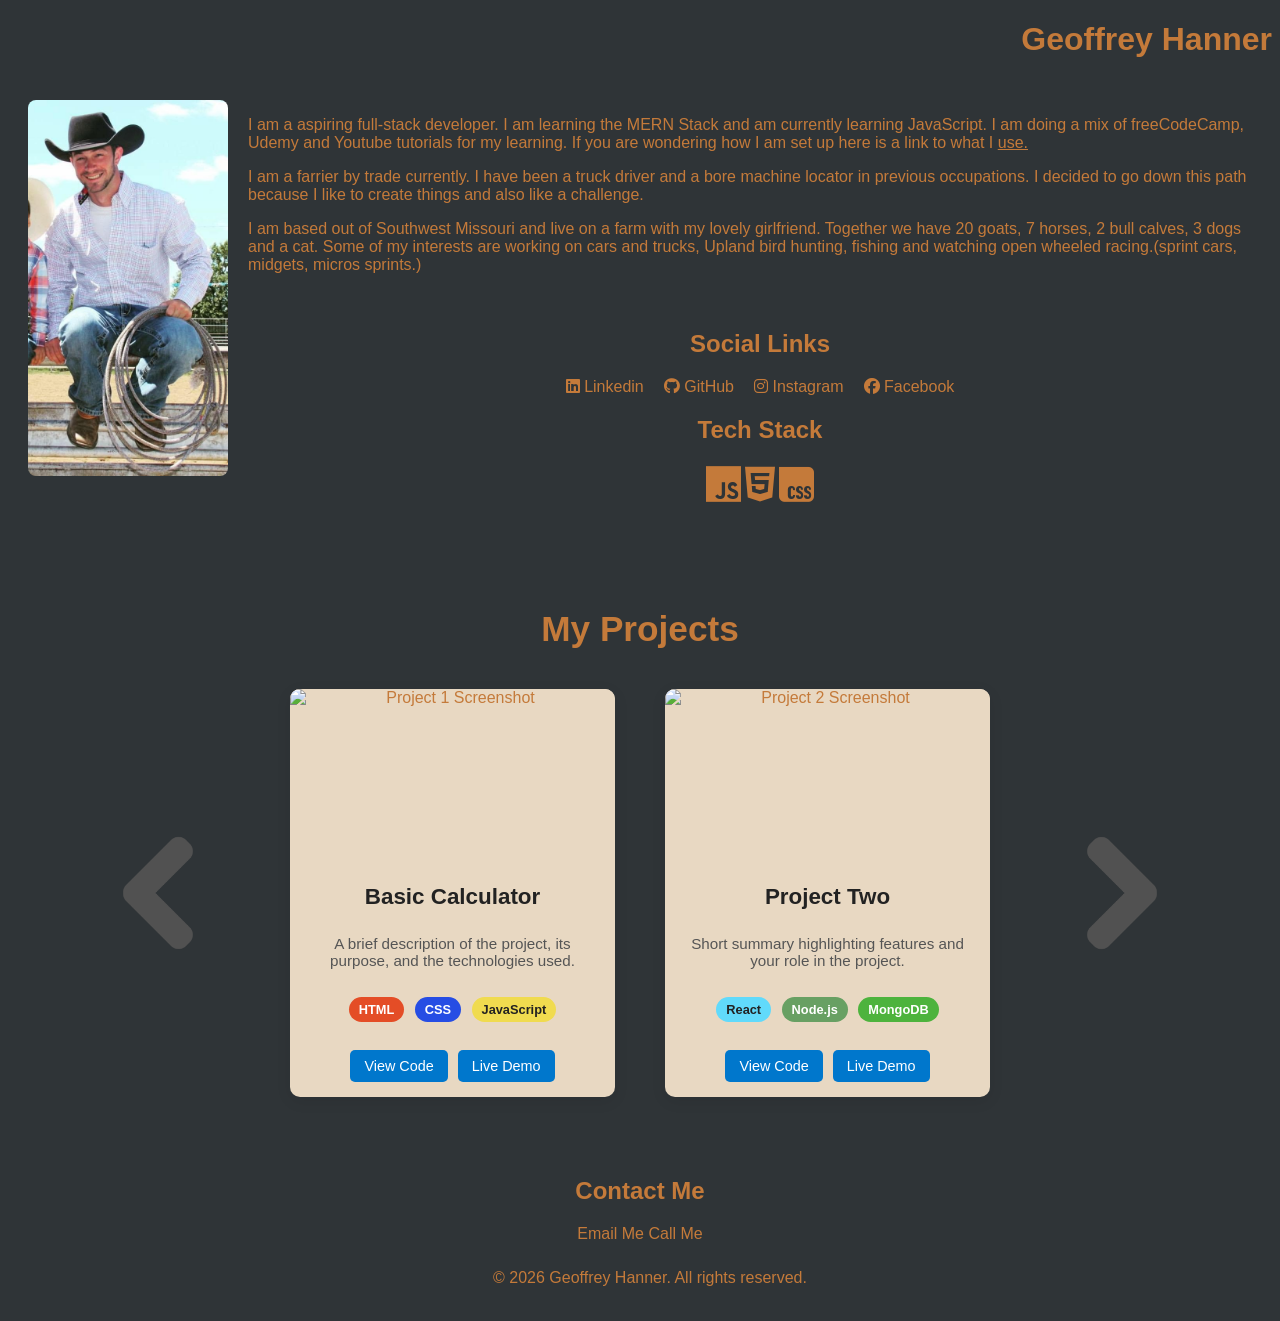
==== index.html @ 04fc9869 "Add files via upload I am still working on this but i wanted to get it up and working. I know the ja" ====
<!doctype html>
<html lang="en">
  <head>
    <meta charset="UTF-8" />
    <meta name="viewport" content="width=device-width, initial-scale=1.0" />
    <title>Geoffrey Hanner Portfolio Webpage</title>
    <link rel="stylesheet" href="styles.css" />
    <link
      rel="stylesheet" href="https://cdnjs.cloudflare.com/ajax/libs/font-awesome/6.7.2/css/all.min.css">
  </head>
  <body>
    <h1>Geoffrey Hanner</h1>
    <section id="about">
      <div class="about">
        <img src="556791067_10232594701942690_1781657420289267082_n.JPG" alt="picture of me" class="picture"> 
        <p>
          I am a aspiring full-stack developer. I am learning the MERN Stack and
          am currently learning JavaScript. I am doing a mix of freeCodeCamp,
          Udemy and Youtube tutorials for my learning. If you are wondering how I am set up here is a link to what I <a href="./uses.html">use.</a>
        </p>
        <p>
          I am a farrier by trade currently. I have been a truck driver and a
          bore machine locator in previous occupations. I decided to go down
          this path because I like to create things and also like a challenge.
        </p>
        <p>
          I am based out of Southwest Missouri and live on a farm with my lovely
          girlfriend. Together we have 20 goats, 7 horses, 2 bull calves, 3 dogs
          and a cat. Some of my interests are working on cars and trucks, Upland
          bird hunting, fishing and watching open wheeled racing.(sprint cars,
          midgets, micros sprints.)
        </p>
      </div>
      <h2>Social Links</h2>
      <div class="social-links">
         <a href=""><i class="fa-brands fa-linkedin"></i> Linkedin</a>
         <a href=""><i class="fa-brands fa-github" aria-hidden="true"></i></i> GitHub</a>
         <a href=""><i class="fa-brands fa-instagram" aria-hidden="true"></i> Instagram</a></li>
         <a href=""><i class="fa-brands fa-facebook"></i> Facebook</a>
      </div>
      <div class="tech">
        <h2>Tech Stack</h2>
        <p>
            <i class="fa-brands fa-js icon"></i>
            <i class="fa-brands fa-html5 icon"></i>
            <i class="fa-brands fa-css icon"></i>

        </p>
      </div>
    </section>
    <section id="projects">
      <h2>My Projects</h2>
      <div class="container">
      <div class="projects-grid top">
        <image src="arrow-icon-1177.png" class="arrow left"></image>
        <div class="project-card slider">
          <img src="project1-thumbnail.jpg" alt="Project 1 Screenshot" />
          <h3>Basic Calculator</h3>
          <p>
            A brief description of the project, its purpose, and the
            technologies used.
          </p>
          <div class="badges">
            <span class="badge html">HTML</span>
            <span class="badge css">CSS</span>
            <span class="badge js">JavaScript</span>
          </div>
          <div class="links">
            <a href="https://github.com/username/project1" target="_blank"
              >View Code</a
            >
            <a href="https://project1-demo.com" target="_blank">Live Demo</a>
          </div>
        </div>

        <div class="project-card slider">
          
          <img src="project2-thumbnail.jpg" alt="Project 2 Screenshot" />
          <h3>Project Two</h3>
          <p>
            Short summary highlighting features and your role in the project.
          </p>
          <div class="badges">
            <span class="badge react">React</span>
            <span class="badge node">Node.js</span>
            <span class="badge mongo">MongoDB</span>
          </div>
          <div class="links">
            <a href="https://github.com/username/project2" target="_blank"
              >View Code</a
            >
            <a href="https://project2-demo.com" target="_blank">Live Demo</a>
          </div>
        </div>
        <image src="arrow-icon-1177.png" class="arrow right"></image>
        </div>

          
      </div>
       <div class="bottom">

          </div>
    </section>
    <section id="contact">
      <h2>Contact Me</h2>
      <div class="contact-links">
        <a href="mailto:hannergeoffrey@gmail.com" class="email">Email Me</a>

        <a href="tel:+14799357775">Call Me</a>
      </div>
    </section>
    <script src="index.js"></script>
  </body>
  <footer>
    <div class="footer">
      <p>&copy; 2026 Geoffrey Hanner. All rights reserved.</p>
    </div>
  </footer>
</html>
---- styles.css ----
body {
  background-color: #2f3437;
  color: #c47a3a;
  font-family: Arial, sans-serif;
}
h2 {
  text-align: center;
}

h1 {
  text-align: right;
}
.about {
  max-width: 100vw;
  margin: auto;
  padding: 20px;
}

.about img {
  float: left;
  width: 200px;
  height: auto;
  margin: 0 20px 15px 0;
  border-radius: 8px;
  object-fit: cover;
}

.about p {
  margin-bottom: 1em;
}

.about a {
  text-decoration: underline;
  color: #c47a3a;
  cursor: pointer;
}

.social-links {
  display: flex;
  justify-content: center;
  align-items: center;
  gap: 20px;
}
.social-links a {
  color: #c47a3a;
  text-decoration: none;
}

.tech {
  text-align: center;
}
.icon {
  font-size: 40px;
}
#projects {
  padding: 60px 20px;

  text-align: center;
}

#projects h2 {
  font-size: 2.2rem;
  margin-bottom: 40px;
}

.projects-grid {
  display: grid;
  grid-template-columns: repeat(auto-fit, minmax(280px, 1fr));
  gap: 25px;
  max-width: 1100px;
  margin: 0 auto;
}

.project-card {
  background: #e8d8c2;
  border-radius: 10px;
  overflow: hidden;
  box-shadow: 0 4px 15px rgba(0, 0, 0, 0.08);
  display: flex;
  flex-direction: column;
  transition:
    transform 0.25s ease,
    box-shadow 0.25s ease;
  width: 500px;
}

.project-card:hover {
  transform: translateY(-6px);
  box-shadow: 0 8px 20px rgba(0, 0, 0, 0.12);
  background-color: #e8d8c2;
}

.project-card img {
  width: 100%;
  height: 180px;
  object-fit: cover;
  background-color: #e8d8c2;
}

.project-card h3 {
  margin: 15px 0 10px;
  font-size: 1.4rem;
  color: #222;
  background-color: #e8d8c2;
}

.project-card p {
  padding: 0 15px;
  font-size: 0.95rem;
  color: #555;
  flex-grow: 1;
  background-color: #e8d8c2;
}

.badges {
  padding: 10px 15px;
}

.badge {
  display: inline-block;
  padding: 5px 10px;
  margin: 3px;
  border-radius: 20px;
  font-size: 0.8rem;
  font-weight: 600;
  color: white;
}

.badge.html {
  background: #e44d26;
}
.badge.css {
  background: #264de4;
}
.badge.js {
  background: #f0db4f;
  color: #222;
}
.badge.react {
  background: #61dafb;
  color: #222;
}
.badge.node {
  background: #68a063;
}
.badge.mongo {
  background: #4db33d;
}

.links {
  padding: 15px;
  display: flex;
  justify-content: center;
  gap: 10px;
}

.links a {
  padding: 8px 14px;
  background: #0077cc;
  color: white;
  text-decoration: none;
  border-radius: 5px;
  font-size: 0.9rem;
  transition: background 0.2s ease;
}
footer {
  text-align: center;
  padding: 10px;
  bottom: 0;
  width: 100%;
}
#contact {
  text-align: center;
}
#contact a {
  text-decoration: none;
  color: #c47a3a;
}
.container {
  display: flex;
  flex-direction: column;
  align-items: center;
  gap: 50px;
}

.slider {
  display: flex;
  transition: all 1s ease;
}

.top {
  display: flex;
  align-items: center;
  gap: 50px;
}

.arrow {
  height: 150px;
  cursor: pointer;
}

.left {
  transform: rotate(180deg);
}

.frame {
  width: 500px;
  height: 800px;
  overflow: hidden;
}
.images {
  width: 100%;
  height: 100%;
  object-fit: cover;
}

.bottom {
  display: flex;
  gap: 30px;
}

.button {
  width: 15px;
  height: 15px;
  border-radius: 50%;
  border: 1px solid white;
  cursor: pointer;
}

.uses {
  text-align: center;
}

.hardware a {
  color: #c47a3a;
}
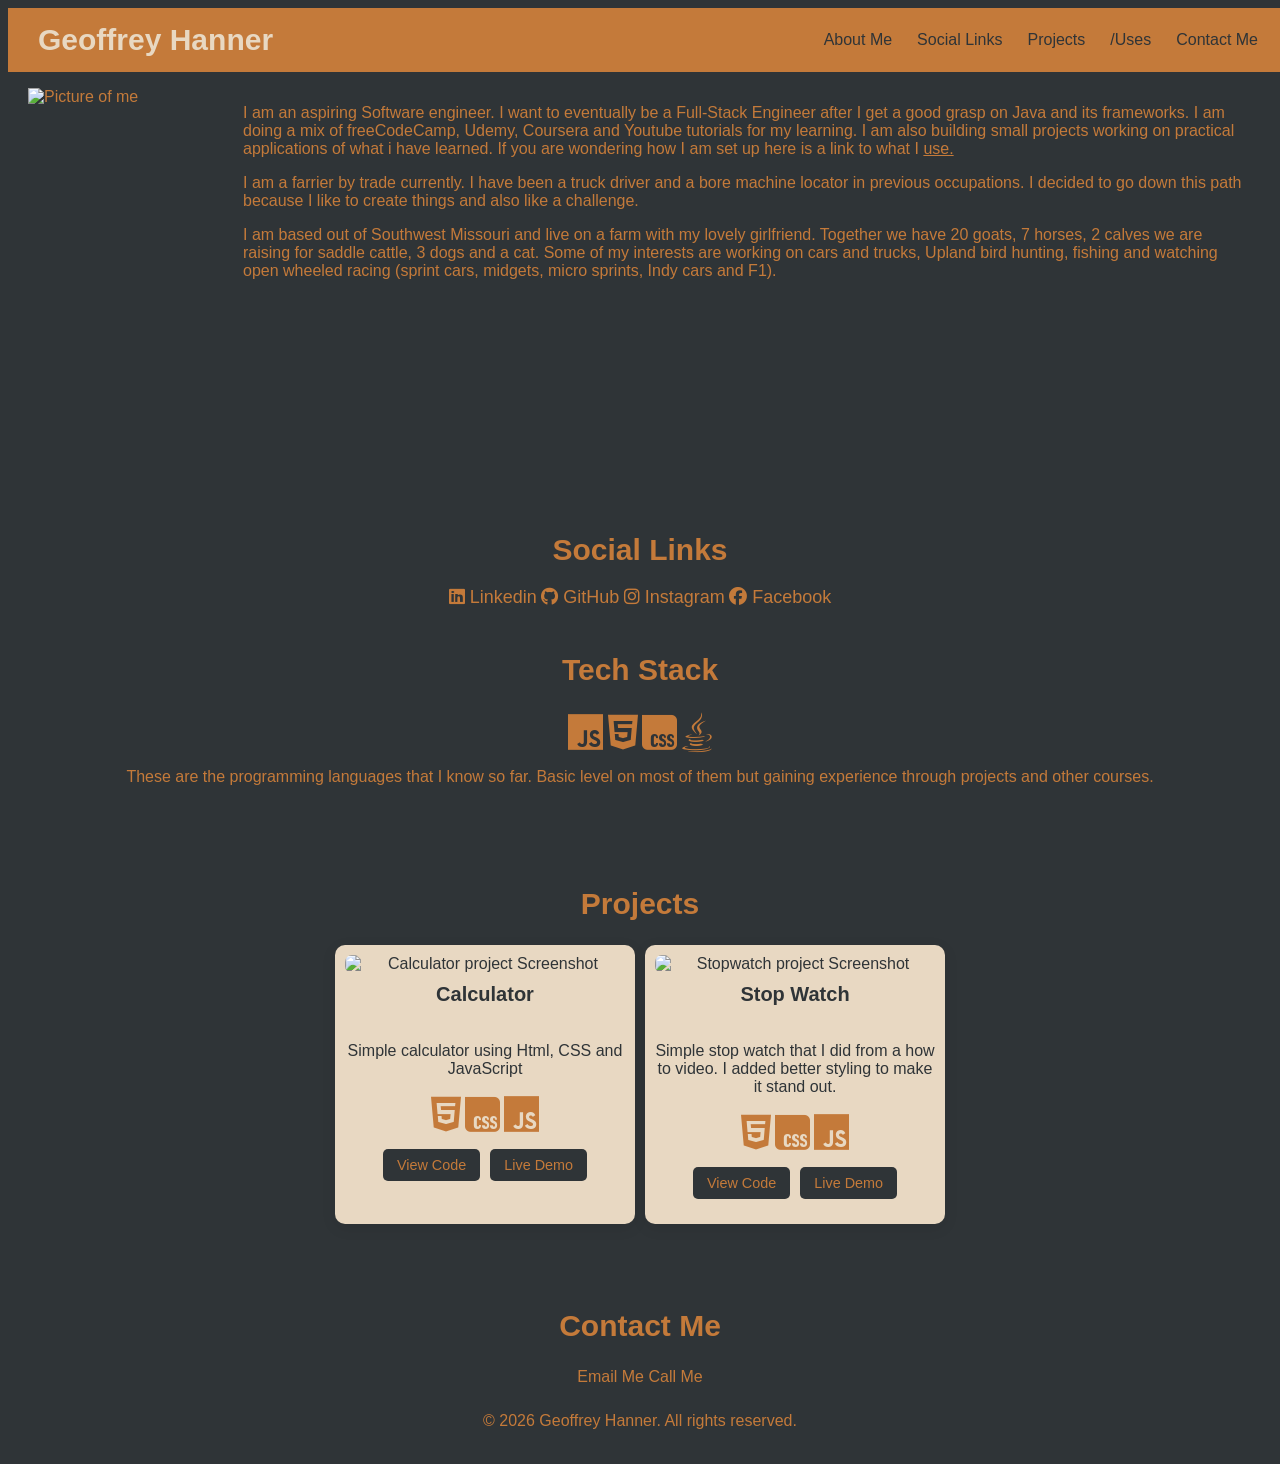
==== commit 2f70a688: "Add files via upload I have went through and taken stuff out and I have redone a few things that wil" ====
--- a/index.html
+++ b/index.html
@@ -1,119 +1,124 @@
-<!doctype html>
+<!DOCTYPE html>
 <html lang="en">
-  <head>
-    <meta charset="UTF-8" />
-    <meta name="viewport" content="width=device-width, initial-scale=1.0" />
-    <title>Geoffrey Hanner Portfolio Webpage</title>
-    <link rel="stylesheet" href="styles.css" />
+<head>
+	<meta charset="utf-8">
+	<meta name="viewport" content="width=device-width, initial-scale=1">
+	<title>Geoffrey Hanner Portfolio</title>
+	<link rel="stylesheet" href="styles.css"/>
     <link
       rel="stylesheet" href="https://cdnjs.cloudflare.com/ajax/libs/font-awesome/6.7.2/css/all.min.css">
-  </head>
-  <body>
-    <h1>Geoffrey Hanner</h1>
-    <section id="about">
-      <div class="about">
-        <img src="556791067_10232594701942690_1781657420289267082_n.JPG" alt="picture of me" class="picture"> 
-        <p>
-          I am a aspiring full-stack developer. I am learning the MERN Stack and
-          am currently learning JavaScript. I am doing a mix of freeCodeCamp,
-          Udemy and Youtube tutorials for my learning. If you are wondering how I am set up here is a link to what I <a href="./uses.html">use.</a>
-        </p>
-        <p>
-          I am a farrier by trade currently. I have been a truck driver and a
-          bore machine locator in previous occupations. I decided to go down
-          this path because I like to create things and also like a challenge.
-        </p>
-        <p>
-          I am based out of Southwest Missouri and live on a farm with my lovely
-          girlfriend. Together we have 20 goats, 7 horses, 2 bull calves, 3 dogs
-          and a cat. Some of my interests are working on cars and trucks, Upland
-          bird hunting, fishing and watching open wheeled racing.(sprint cars,
-          midgets, micros sprints.)
-        </p>
-      </div>
-      <h2>Social Links</h2>
-      <div class="social-links">
-         <a href=""><i class="fa-brands fa-linkedin"></i> Linkedin</a>
-         <a href=""><i class="fa-brands fa-github" aria-hidden="true"></i></i> GitHub</a>
-         <a href=""><i class="fa-brands fa-instagram" aria-hidden="true"></i> Instagram</a></li>
-         <a href=""><i class="fa-brands fa-facebook"></i> Facebook</a>
-      </div>
-      <div class="tech">
-        <h2>Tech Stack</h2>
-        <p>
-            <i class="fa-brands fa-js icon"></i>
-            <i class="fa-brands fa-html5 icon"></i>
-            <i class="fa-brands fa-css icon"></i>
+</head>
+<body>
+    <header>
+    	<nav class="navbar">
+          <div class="logo">Geoffrey Hanner</div>
+          <ul class="navLinks">
+            <li><a href="#aboutMe">About Me</a></li>
+            <li><a href="#socialLinks">Social Links</a></li>
+            <li><a href="#projects">Projects</a></li>
+            <li><a href="./uses.html">/Uses</a></li>
+            <li><a href="#contact">Contact Me</a></li>
+          </ul>
+      </nav>
+    </header>
+    <section id="aboutMe">
+   		<div class="about">
+            <img src=".\Assets\556791067_10232594701942690_1781657420289267082_n.JPG" alt="Picture of me" />
+          	<p>
+            		I am an aspiring Software engineer. I want to eventually be a Full-Stack Engineer after I get a good grasp on Java and its frameworks. I am doing a mix of freeCodeCamp, Udemy, Coursera and Youtube tutorials for my learning. I am also building small projects working on practical applications of what i have learned. If you are wondering how I am set up here is a link to what I <a href="./uses.html">use.</a>
+          	</p>
+          	<p>
+           		I am a farrier by trade currently. I have been a truck driver and a
+            		bore machine locator in previous occupations. I decided to go down
+            		this path because I like to create things and also like a challenge. 
+          	</p>
+          	<p>
+            		I am based out of Southwest Missouri and live on a farm with my lovely
+            		girlfriend. Together we have 20 goats, 7 horses, 2 calves we are raising for saddle cattle, 3 dogs
+            		and a cat. Some of my interests are working on cars and trucks, Upland
+            		bird hunting, fishing and watching open wheeled racing (sprint cars,
+            		midgets, micro sprints, Indy cars and F1).
+          	</p>
+        	</div>
+      </section>
 
-        </p>
-      </div>
-    </section>
-    <section id="projects">
-      <h2>My Projects</h2>
-      <div class="container">
-      <div class="projects-grid top">
-        <image src="arrow-icon-1177.png" class="arrow left"></image>
-        <div class="project-card slider">
-          <img src="project1-thumbnail.jpg" alt="Project 1 Screenshot" />
-          <h3>Basic Calculator</h3>
+      <section id="socialLinks">
+      	<div class="social-links">
+          	<h2 class="socialLinks">Social Links</h2>
+           	<a href="www.linkedin.com/in/geoffrey-hanner-166a143b6"><i class="fa-brands fa-linkedin"></i> Linkedin</a>
+           	<a href="https://github.com/geoffreyhanner-lgtm"><i class="fa-brands fa-github" aria-hidden="true"></i></i> GitHub</a>
+           	<a href=""><i class="fa-brands fa-instagram" aria-hidden="true"></i> Instagram</a></li>
+           	<a href=""><i class="fa-brands fa-facebook"></i> Facebook</a>
+        </div>
+        <div class="tech">
+          <h2>Tech Stack</h2>
           <p>
-            A brief description of the project, its purpose, and the
-            technologies used.
+              <i class="fa-brands fa-js icon"></i>
+              <i class="fa-brands fa-html5 icon"></i>
+              <i class="fa-brands fa-css icon"></i>
+              <i class="fa-brands fa-java icon"></i>
           </p>
-          <div class="badges">
-            <span class="badge html">HTML</span>
-            <span class="badge css">CSS</span>
-            <span class="badge js">JavaScript</span>
-          </div>
-          <div class="links">
-            <a href="https://github.com/username/project1" target="_blank"
-              >View Code</a
-            >
-            <a href="https://project1-demo.com" target="_blank">Live Demo</a>
-          </div>
+          <p>These are the programming languages that I know so far. Basic level on most of them but gaining experience through projects and other courses.
+          </p>
         </div>
+      </section>
 
-        <div class="project-card slider">
-          
-          <img src="project2-thumbnail.jpg" alt="Project 2 Screenshot" />
-          <h3>Project Two</h3>
-          <p>
-            Short summary highlighting features and your role in the project.
-          </p>
-          <div class="badges">
-            <span class="badge react">React</span>
-            <span class="badge node">Node.js</span>
-            <span class="badge mongo">MongoDB</span>
-          </div>
-          <div class="links">
-            <a href="https://github.com/username/project2" target="_blank"
-              >View Code</a
-            >
-            <a href="https://project2-demo.com" target="_blank">Live Demo</a>
-          </div>
-        </div>
-        <image src="arrow-icon-1177.png" class="arrow right"></image>
-        </div>
 
-          
-      </div>
-       <div class="bottom">
+      <section id="projects">
+      	<h2>Projects</h2>
+      	<div class="projects">
+      		<div class="projectCard">          
+  	          	<img src=".\Assets\Calculator.jpg" alt="Calculator project Screenshot" />
+  	          		<h3>Calculator</h3>
+  	          		<p>
+  	            		Simple calculator using Html, CSS and JavaScript
+  	          		</p>
+            		<div class="badges">
+              		<span class="badge"><i class="fa-brands fa-html5 icon"></i></span>
+              		<span class="badge"><i class="fa-brands fa-css icon"></i></span>
+              		<span class="badge"><i class="fa-brands fa-js icon"></i></span>
+            		</div>
+            		<div class="links">
+              		<a href=""https://github.com/geoffreyhanner-lgtm/Calculator.git target="_blank">View Code</a>
+              		<a href="https://geoffreyhanner-lgtm.github.io/Calculator/" target="_blank">Live Demo</a>
+            		</div>
+            	</div>
 
-          </div>
-    </section>
-    <section id="contact">
-      <h2>Contact Me</h2>
-      <div class="contact-links">
-        <a href="mailto:hannergeoffrey@gmail.com" class="email">Email Me</a>
+            	<div class="projectCard">          
+  	          	<img src=".\Assets\Stop Watch.jpg" alt="Stopwatch project Screenshot"/>
+  	          		<h3>Stop Watch</h3>
+  	          		<p>
+  	            		Simple stop watch that I did from a how to video. I added better styling to make it stand out.
+  	          		</p>
+            		<div class="badges">
+              		<span class="badge"><i class="fa-brands fa-html5 icon"></i></span>
+              		<span class="badge"><i class="fa-brands fa-css icon"></i></span>
+              		<span class="badge"><i class="fa-brands fa-js icon"></i></span>
+            		</div>
+            		<div class="links">
+              		<a href="https://github.com/geoffreyhanner-lgtm/stopwatch.git" target="_blank"
+                			>View Code</a>
+              		<a href="https://geoffreyhanner-lgtm.github.io/stopwatch/" target="_blank">Live Demo</a>
+            		</div>
+            	</div>
+      	</div>
 
-        <a href="tel:+14799357775">Call Me</a>
-      </div>
-    </section>
-    <script src="index.js"></script>
-  </body>
-  <footer>
+      </section>
+
+      <section id="contact">
+      	<h2>Contact Me</h2>
+        	<div class="contact-links">
+          	<a href="mailto:hannergeoffrey@gmail.com" class="email">Email Me</a>
+          	<a href="tel:+14799357775">Call Me</a>
+        	</div>
+      </section>
+
+</body>
+
+<footer>
     <div class="footer">
       <p>&copy; 2026 Geoffrey Hanner. All rights reserved.</p>
     </div>
-  </footer>
-</html>
+</footer>
+
+</html>
--- a/styles.css
+++ b/styles.css
@@ -1,77 +1,119 @@
-body {
+*{
+  box-sizing: border-box;
+}
+body{
+  color: #c47a3a;
   background-color: #2f3437;
-  color: #c47a3a;
   font-family: Arial, sans-serif;
 }
-h2 {
-  text-align: center;
+h2{
+  font-weight: 800;
+  font-size: 30px;
+}
+h3{
+  Font-size: 20px;
+  font-weight: 600;
+  margin-top: 10px;
+}
+/* navigation bar */
+.navbar{
+  display: flex;
+  justify-content: space-between;
+  align-items: center;
+  background-color: #c47a3a;
+  color: #2f3437;
+  padding: 15px 30px;  
+  position: fixed;
+  width:100%;
+}
+.navLinks{
+  list-style: none;
+  display: flex;
+  gap: 25px;
+  margin: 0;
+  padding: 0;
+}
+.navLinks a {
+  color: #2f3437;
+  text-decoration: none;
+}
+.navLinks a:hover {
+  color: #e8d8c2;
+  text-decoration: underline;
+}
+.logo {
+font-weight: 800;
+font-size: 30px;
+color: #e8d8c2;
 }
 
-h1 {
-  text-align: right;
+/* About Me */
+#aboutMe{
+  padding-top: 60px;
+  height: 400px;
 }
 .about {
-  max-width: 100vw;
+  max-width: 100%;
   margin: auto;
   padding: 20px;
 }
-
-.about img {
-  float: left;
-  width: 200px;
-  height: auto;
-  margin: 0 20px 15px 0;
-  border-radius: 8px;
-  object-fit: cover;
+.about p {
+  margin-bottom: 12px;
 }
-
-.about p {
-  margin-bottom: 1em;
-}
-
 .about a {
   text-decoration: underline;
   color: #c47a3a;
   cursor: pointer;
 }
+.about img{
+  height: 400px;
+  width: 200px;
+  float: left;
+  margin-right: 15px; /* Space between image and text */
+  }
 
-.social-links {
+
+/* Social and Tech Stack */
+#socialLinks {
   display: flex;
   justify-content: center;
   align-items: center;
   gap: 20px;
+  flex-direction: column;
+  text-align: center;
+  margin-top: 100px;
+}
+.socialLinks{
+  margin-bottom: 20px;
 }
 .social-links a {
+  gap: 15px;
   color: #c47a3a;
   text-decoration: none;
+  font-size: 18px;
 }
-
 .tech {
   text-align: center;
 }
 .icon {
+  margin-top: auto;
   font-size: 40px;
+  color: #c47a3a;
 }
+
+/* Projects */
 #projects {
   padding: 60px 20px;
-
   text-align: center;
 }
-
-#projects h2 {
-  font-size: 2.2rem;
-  margin-bottom: 40px;
+.projects{
+  display: flex;
+  justify-content: center;
+  gap: 10px;
+  flex-wrap: wrap;
 }
-
-.projects-grid {
-  display: grid;
-  grid-template-columns: repeat(auto-fit, minmax(280px, 1fr));
-  gap: 25px;
-  max-width: 1100px;
-  margin: 0 auto;
-}
-
-.project-card {
+.projectCard{
+  color: #2f3437;
   background: #e8d8c2;
   border-radius: 10px;
   overflow: hidden;
@@ -81,72 +123,13 @@
   transition:
     transform 0.25s ease,
     box-shadow 0.25s ease;
-  width: 500px;
+  width: 300px;
+  padding: 10px;
+  margin-top: 0px;
 }
-
-.project-card:hover {
-  transform: translateY(-6px);
-  box-shadow: 0 8px 20px rgba(0, 0, 0, 0.12);
-  background-color: #e8d8c2;
+.projectCard img{
+  border-radius: 7px;
 }
-
-.project-card img {
-  width: 100%;
-  height: 180px;
-  object-fit: cover;
-  background-color: #e8d8c2;
-}
-
-.project-card h3 {
-  margin: 15px 0 10px;
-  font-size: 1.4rem;
-  color: #222;
-  background-color: #e8d8c2;
-}
-
-.project-card p {
-  padding: 0 15px;
-  font-size: 0.95rem;
-  color: #555;
-  flex-grow: 1;
-  background-color: #e8d8c2;
-}
-
-.badges {
-  padding: 10px 15px;
-}
-
-.badge {
-  display: inline-block;
-  padding: 5px 10px;
-  margin: 3px;
-  border-radius: 20px;
-  font-size: 0.8rem;
-  font-weight: 600;
-  color: white;
-}
-
-.badge.html {
-  background: #e44d26;
-}
-.badge.css {
-  background: #264de4;
-}
-.badge.js {
-  background: #f0db4f;
-  color: #222;
-}
-.badge.react {
-  background: #61dafb;
-  color: #222;
-}
-.badge.node {
-  background: #68a063;
-}
-.badge.mongo {
-  background: #4db33d;
-}
-
 .links {
   padding: 15px;
   display: flex;
@@ -156,12 +139,27 @@
 
 .links a {
   padding: 8px 14px;
-  background: #0077cc;
-  color: white;
+  background: #2f3437;
+  color: #c47a3a;
   text-decoration: none;
   border-radius: 5px;
   font-size: 0.9rem;
-  transition: background 0.2s ease;
+  ;
+}
+.links a:hover{
+  color: #2f3437;
+  background-color: #c47a3a;
+  transition: background 0.2s ease
+}
+
+
+/* Contact Me and footer */
+#contact {
+  text-align: center;
+}
+#contact a {
+  text-decoration: none;
+  color: #c47a3a;
 }
 footer {
   text-align: center;
@@ -169,64 +167,8 @@
   bottom: 0;
   width: 100%;
 }
-#contact {
-  text-align: center;
-}
-#contact a {
-  text-decoration: none;
-  color: #c47a3a;
-}
-.container {
-  display: flex;
-  flex-direction: column;
-  align-items: center;
-  gap: 50px;
-}
 
-.slider {
-  display: flex;
-  transition: all 1s ease;
-}
-
-.top {
-  display: flex;
-  align-items: center;
-  gap: 50px;
-}
-
-.arrow {
-  height: 150px;
-  cursor: pointer;
-}
-
-.left {
-  transform: rotate(180deg);
-}
-
-.frame {
-  width: 500px;
-  height: 800px;
-  overflow: hidden;
-}
-.images {
-  width: 100%;
-  height: 100%;
-  object-fit: cover;
-}
-
-.bottom {
-  display: flex;
-  gap: 30px;
-}
-
-.button {
-  width: 15px;
-  height: 15px;
-  border-radius: 50%;
-  border: 1px solid white;
-  cursor: pointer;
-}
-
+/* Uses Page */
 .uses {
   text-align: center;
 }
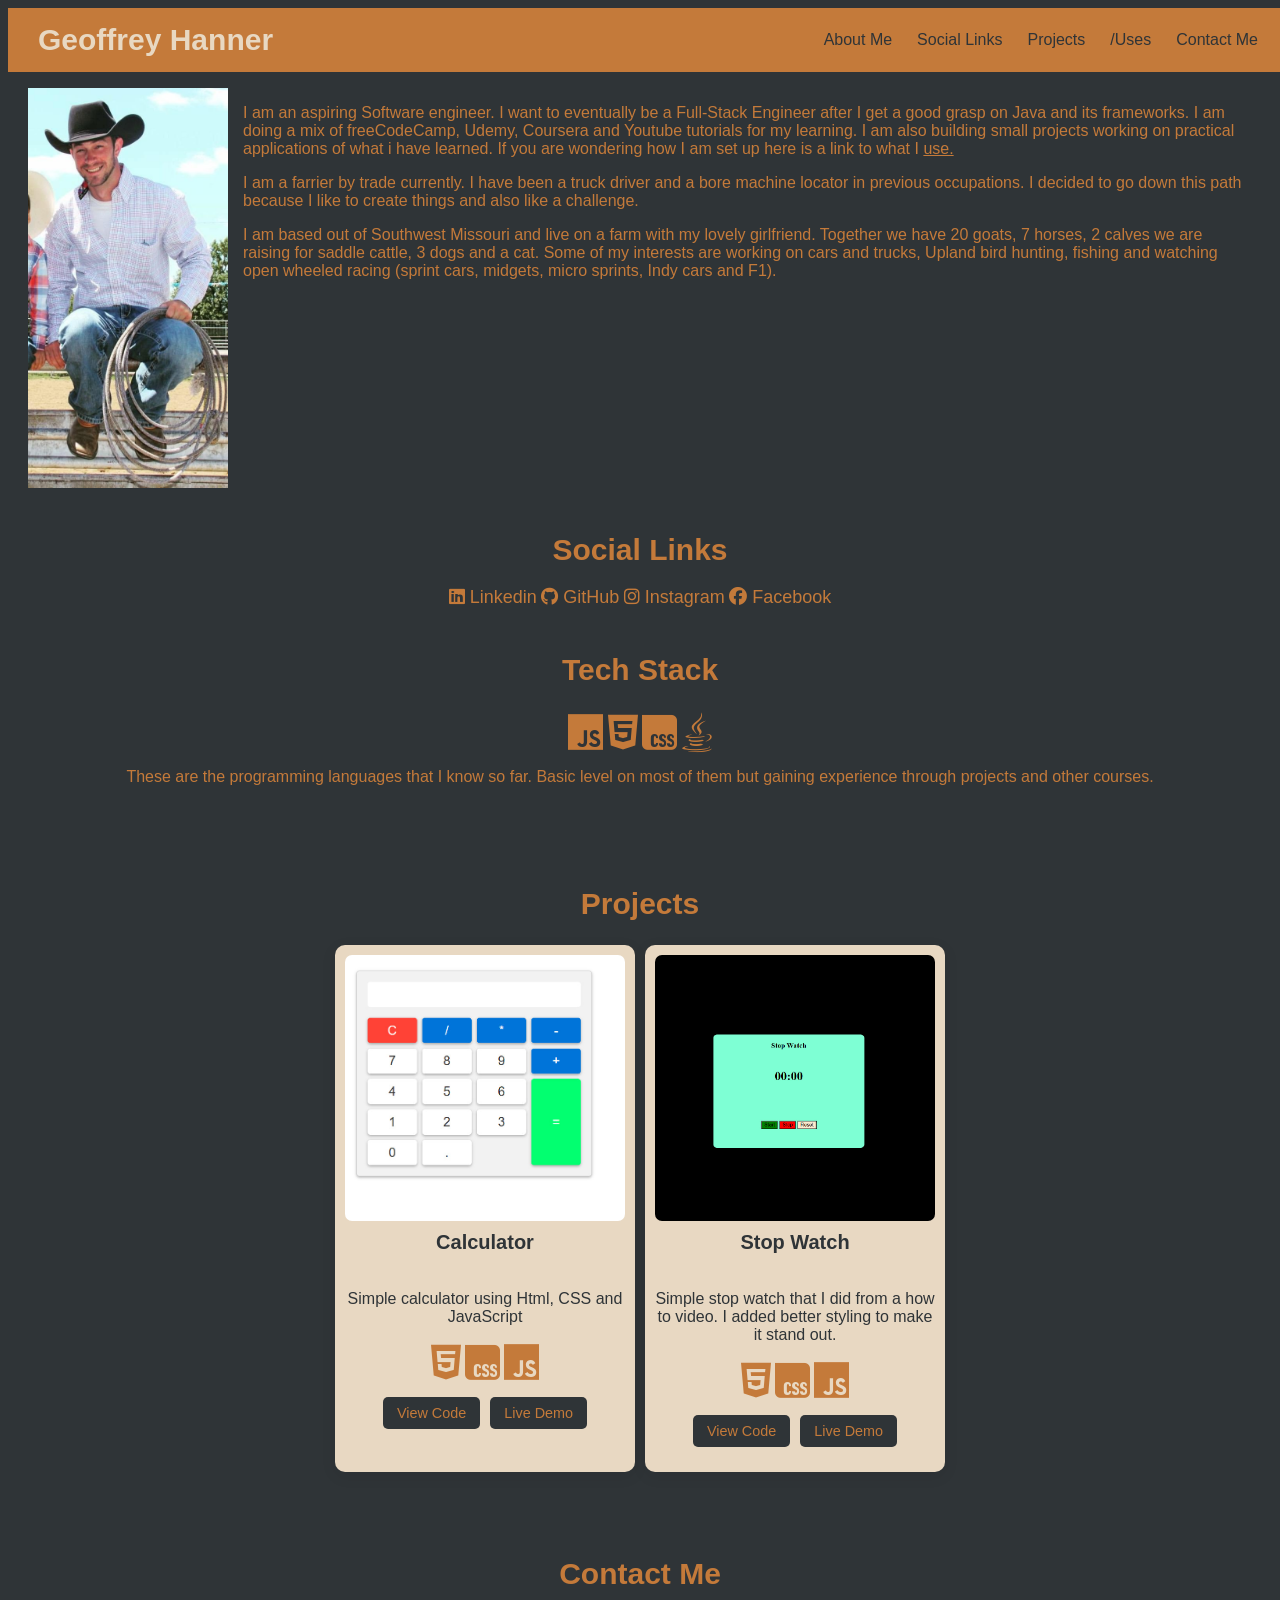
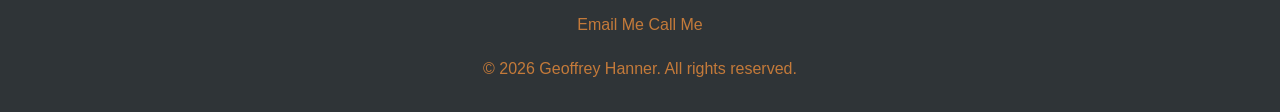
==== commit f22ca482: "Update index.html" ====
--- a/index.html
+++ b/index.html
@@ -79,7 +79,7 @@
               		<span class="badge"><i class="fa-brands fa-js icon"></i></span>
             		</div>
             		<div class="links">
-              		<a href=""https://github.com/geoffreyhanner-lgtm/Calculator.git target="_blank">View Code</a>
+              		<a href="https://github.com/geoffreyhanner-lgtm/Calculator.git" target="_blank">View Code</a>
               		<a href="https://geoffreyhanner-lgtm.github.io/Calculator/" target="_blank">Live Demo</a>
             		</div>
             	</div>
@@ -121,4 +121,4 @@
     </div>
 </footer>
 
-</html>+</html>
--- a/styles.css
+++ b/styles.css
@@ -144,7 +144,7 @@
   text-decoration: none;
   border-radius: 5px;
   font-size: 0.9rem;
-  ;
+  
 }
 .links a:hover{
   color: #2f3437;
@@ -169,10 +169,25 @@
 }
 
 /* Uses Page */
-.uses {
+
+.uses{
   text-align: center;
 }
-
 .hardware a {
   color: #c47a3a;
 }
+#backButton {
+  margin-top: 20px;
+   padding: 8px 14px;
+  background: #2f3437;
+  color: #c47a3a;
+  text-decoration: none;
+  border-radius: 5px;
+  font-size: 0.9rem;
+  }
+#backButton:hover {
+  color: #2f3437;
+  background-color: #c47a3a;
+  transition: background 0.2s ease
+}
+
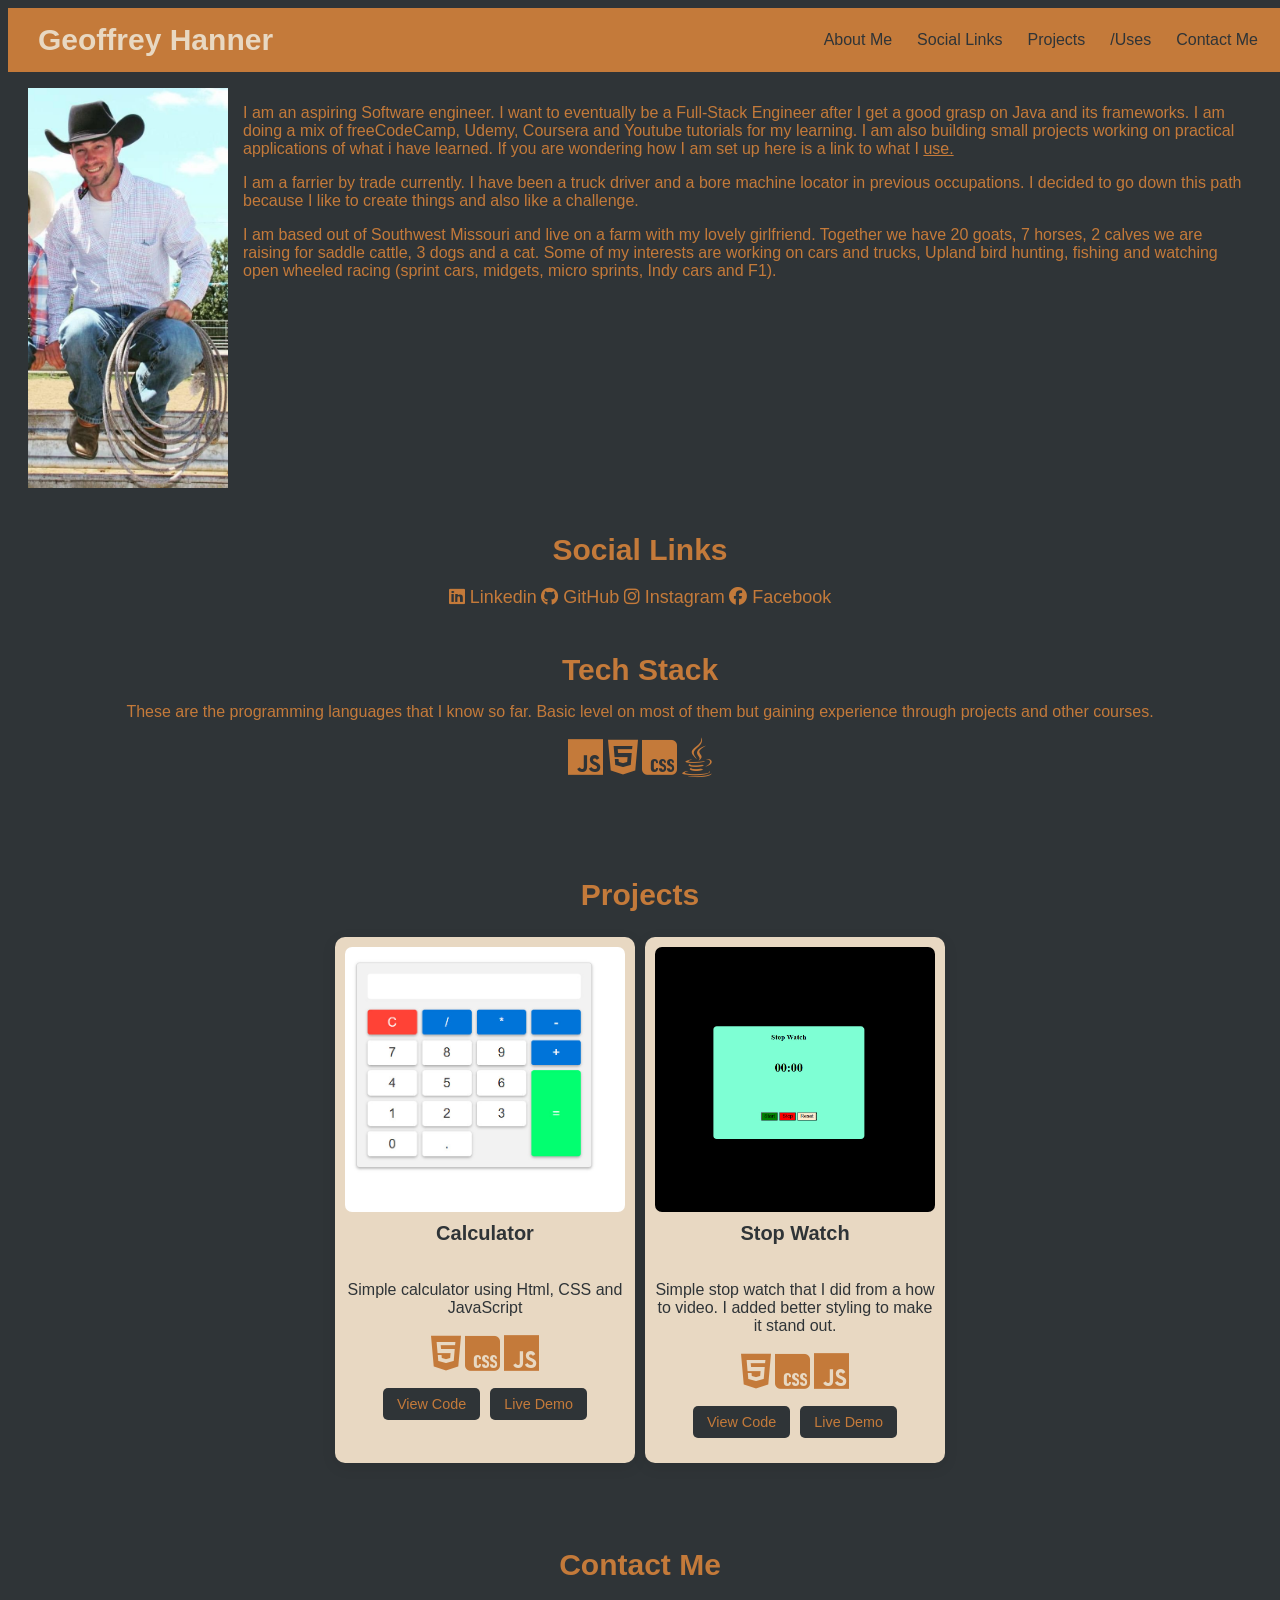
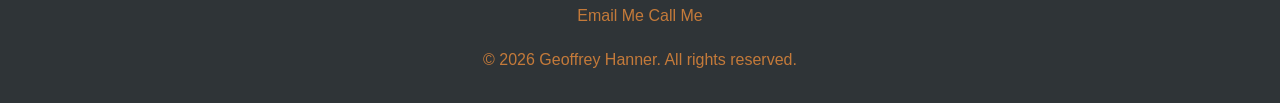
==== commit 27fae06f: "Add files via upload Changed some of the content on my /Uses page. Made a small change on my Tech s" ====
--- a/index.html
+++ b/index.html
@@ -52,14 +52,15 @@
         </div>
         <div class="tech">
           <h2>Tech Stack</h2>
+          <p>These are the programming languages that I know so far. Basic level on most of them but gaining experience through projects and other courses.
+          </p>
           <p>
               <i class="fa-brands fa-js icon"></i>
               <i class="fa-brands fa-html5 icon"></i>
               <i class="fa-brands fa-css icon"></i>
               <i class="fa-brands fa-java icon"></i>
           </p>
-          <p>These are the programming languages that I know so far. Basic level on most of them but gaining experience through projects and other courses.
-          </p>
+          
         </div>
       </section>
 
@@ -121,4 +122,4 @@
     </div>
 </footer>
 
-</html>
+</html>
--- a/styles.css
+++ b/styles.css
@@ -94,6 +94,9 @@
 }
 .tech {
   text-align: center;
+}
+.tech h2 {
+  margin-bottom: 0;
 }
 .icon {
   margin-top: auto;
@@ -169,7 +172,7 @@
 }
 
 /* Uses Page */
-
+/*
 .uses{
   text-align: center;
 }
@@ -190,4 +193,10 @@
   background-color: #c47a3a;
   transition: background 0.2s ease
 }
-
+footer {
+  text-align: center;
+  padding: 10px;
+  bottom: 0;
+  width: 100%;
+}
+*/
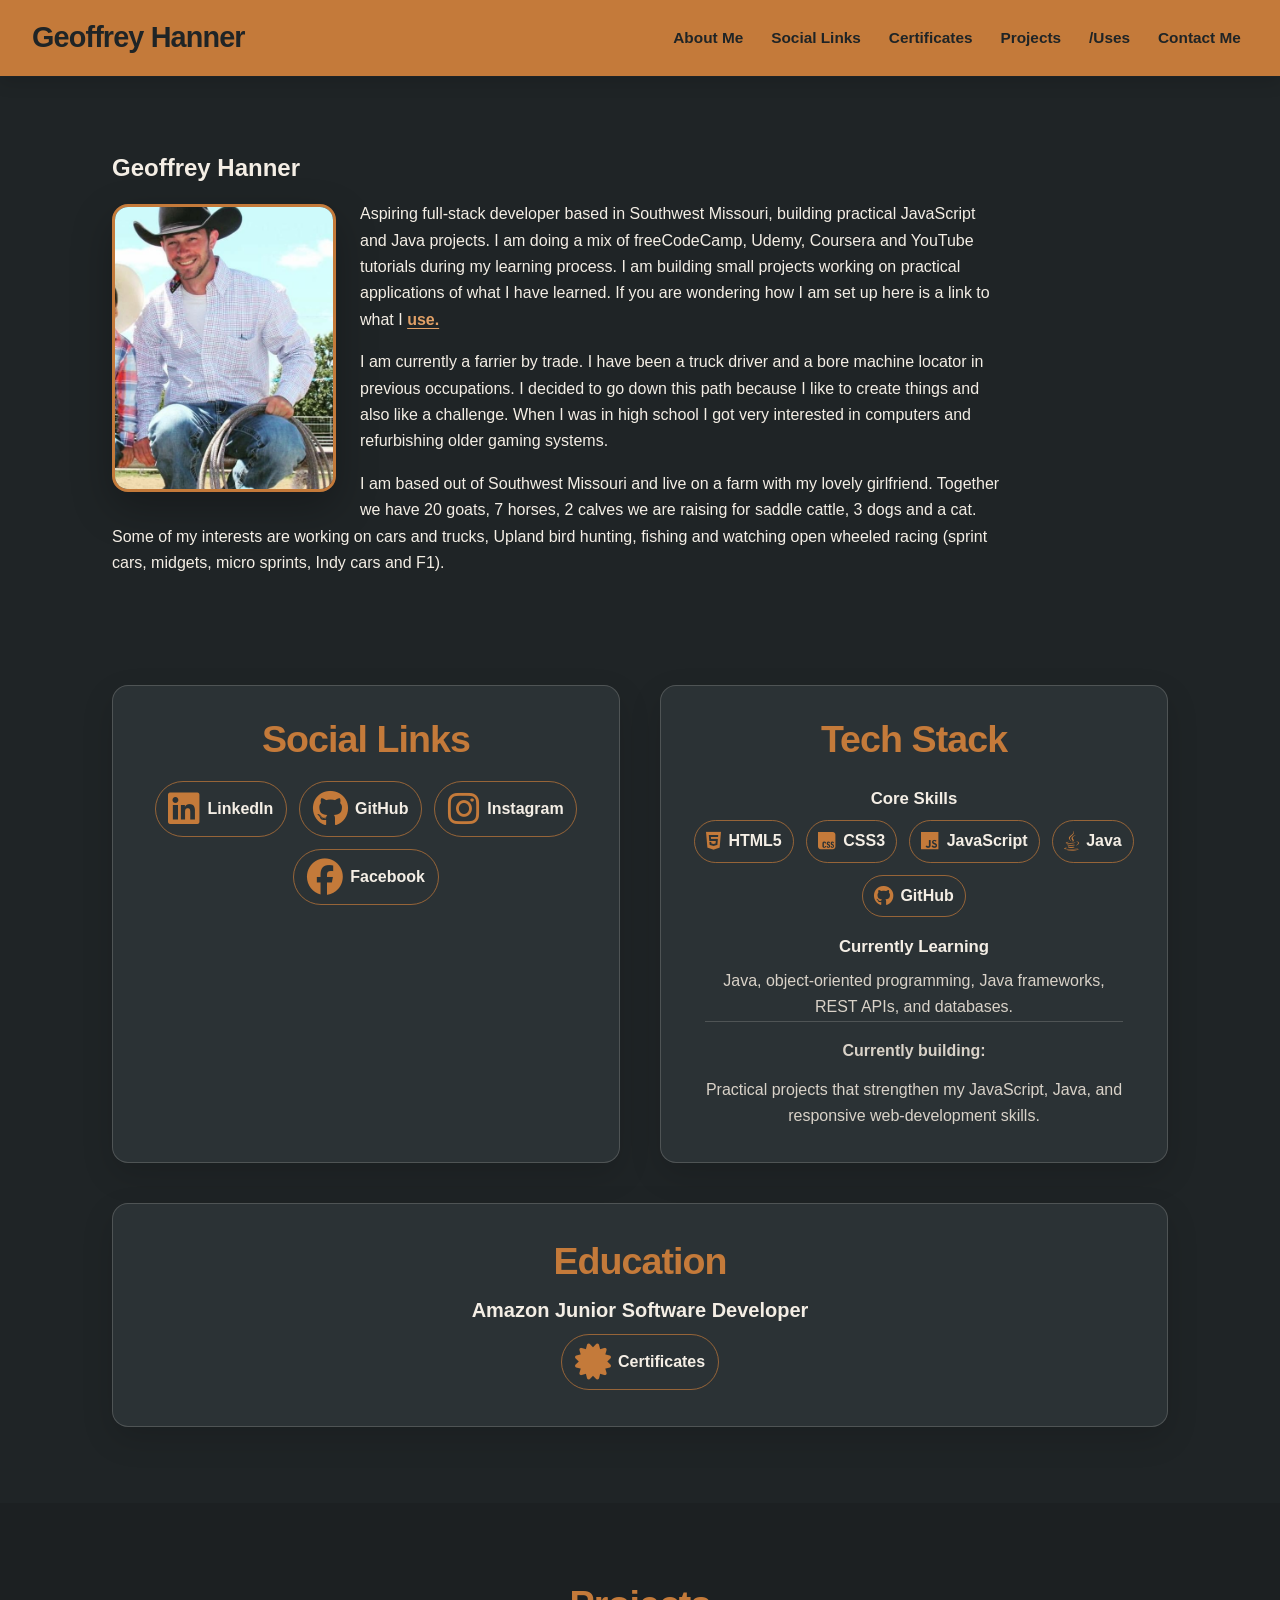
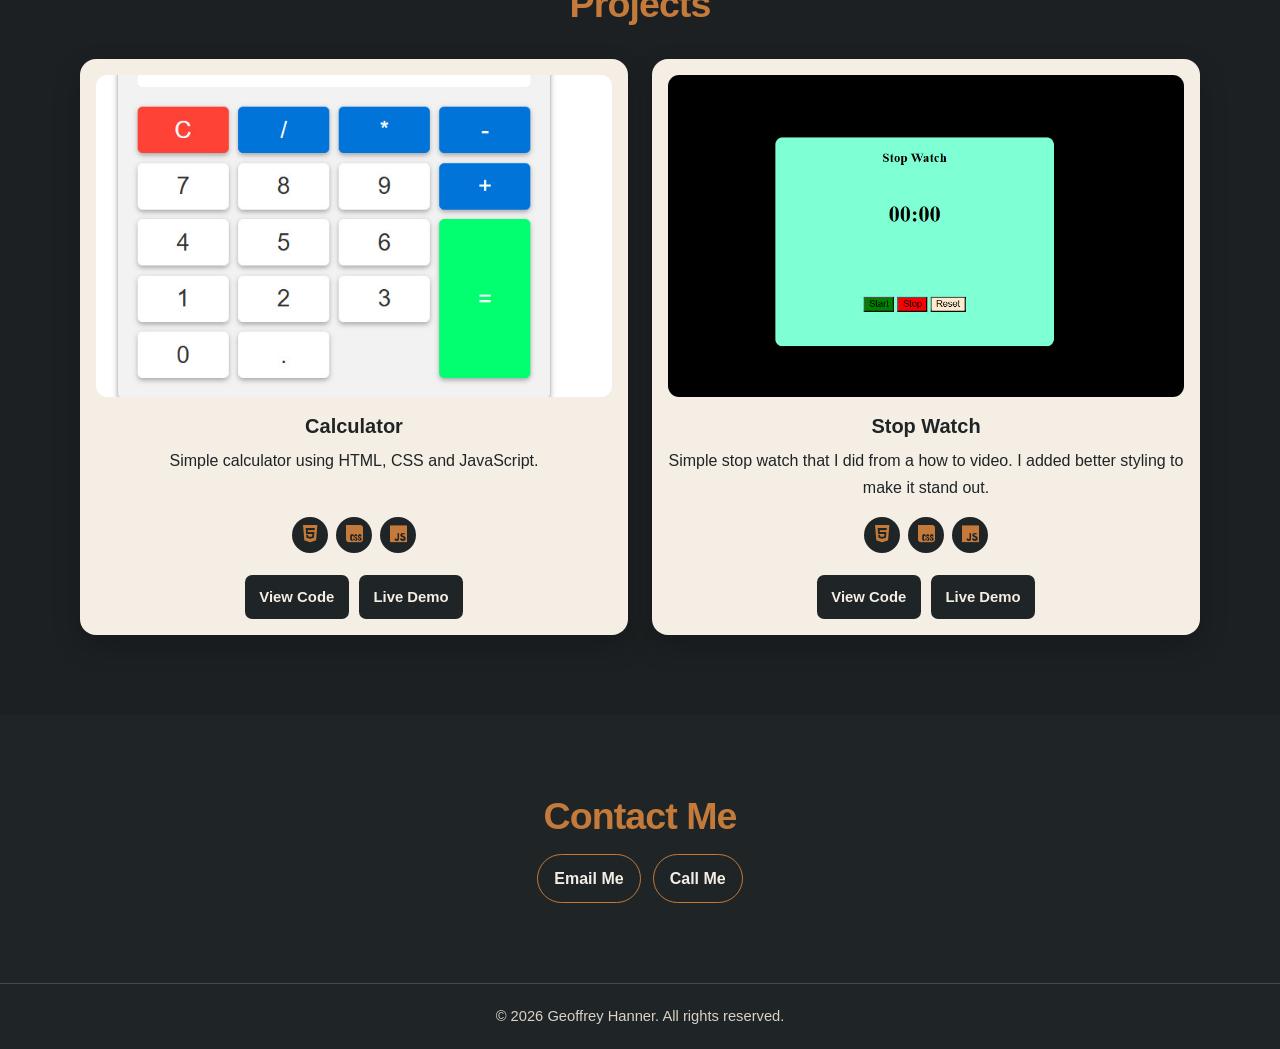
==== commit f5d8a038: "Add files via upload Made the website more responsive for mobile. I added some new certificates and " ====
--- a/index.html
+++ b/index.html
@@ -15,6 +15,7 @@
           <ul class="navLinks">
             <li><a href="#aboutMe">About Me</a></li>
             <li><a href="#socialLinks">Social Links</a></li>
+            <li><a href="./certificates.html">Certificates</a></li>
             <li><a href="#projects">Projects</a></li>
             <li><a href="./uses.html">/Uses</a></li>
             <li><a href="#contact">Contact Me</a></li>
@@ -23,85 +24,122 @@
     </header>
     <section id="aboutMe">
    		<div class="about">
-            <img src=".\Assets\556791067_10232594701942690_1781657420289267082_n.JPG" alt="Picture of me" />
-          	<p>
-            		I am an aspiring Software engineer. I want to eventually be a Full-Stack Engineer after I get a good grasp on Java and its frameworks. I am doing a mix of freeCodeCamp, Udemy, Coursera and Youtube tutorials for my learning. I am also building small projects working on practical applications of what i have learned. If you are wondering how I am set up here is a link to what I <a href="./uses.html">use.</a>
-          	</p>
-          	<p>
-           		I am a farrier by trade currently. I have been a truck driver and a
+        <h1>Geoffrey Hanner</h1>
+            <img src="./Assets/556791067_10232594701942690_1781657420289267082_n.JPG" alt="Portrait of Geoffrey Hanner" width="511" height="960"
+            >
+          	 <p>
+            		Aspiring full-stack developer based in Southwest Missouri, building practical JavaScript and Java projects. I am doing a mix of freeCodeCamp, Udemy, Coursera and YouTube tutorials during my learning process. I am building small projects working on practical applications of what I have learned. If you are wondering how I am set up here is a link to what I <a href="./uses.html">use.</a>
+          	 </p>
+          	 <p>
+           		  I am currently a farrier by trade. I have been a truck driver and a
             		bore machine locator in previous occupations. I decided to go down
-            		this path because I like to create things and also like a challenge. 
-          	</p>
-          	<p>
+            		this path because I like to create things and also like a challenge. When I was in high school I got very interested in computers and refurbishing older gaming systems.
+          	 </p>
+          	 <p>
             		I am based out of Southwest Missouri and live on a farm with my lovely
             		girlfriend. Together we have 20 goats, 7 horses, 2 calves we are raising for saddle cattle, 3 dogs
             		and a cat. Some of my interests are working on cars and trucks, Upland
             		bird hunting, fishing and watching open wheeled racing (sprint cars,
             		midgets, micro sprints, Indy cars and F1).
-          	</p>
+          	 </p>
         	</div>
       </section>
 
       <section id="socialLinks">
       	<div class="social-links">
-          	<h2 class="socialLinks">Social Links</h2>
-           	<a href="www.linkedin.com/in/geoffrey-hanner-166a143b6"><i class="fa-brands fa-linkedin"></i> Linkedin</a>
-           	<a href="https://github.com/geoffreyhanner-lgtm"><i class="fa-brands fa-github" aria-hidden="true"></i></i> GitHub</a>
-           	<a href=""><i class="fa-brands fa-instagram" aria-hidden="true"></i> Instagram</a></li>
-           	<a href=""><i class="fa-brands fa-facebook"></i> Facebook</a>
+          	<h2 class="socialLinks ">Social Links</h2>
+           	<a href="https://www.linkedin.com/in/geoffrey-hanner-166a143b6/"><i class="fa-brands fa-linkedin icon" aria-hidden="true"></i> LinkedIn</a>
+           	<a href="https://github.com/geoffreyhanner-lgtm"><i class="fa-brands fa-github icon" aria-hidden="true"></i> GitHub</a>
+           	<a href=""><i class="fa-brands fa-instagram icon" aria-hidden="true"></i> Instagram</a>
+           	<a href=""><i class="fa-brands fa-facebook icon" aria-hidden="true"></i> Facebook</a>
+            <!--<a href="resume.html"><i class="fa-regular fa-file icon" aria-hidden="true"></i> Resume</a>-->
+                        
         </div>
         <div class="tech">
           <h2>Tech Stack</h2>
-          <p>These are the programming languages that I know so far. Basic level on most of them but gaining experience through projects and other courses.
-          </p>
-          <p>
-              <i class="fa-brands fa-js icon"></i>
-              <i class="fa-brands fa-html5 icon"></i>
-              <i class="fa-brands fa-css icon"></i>
-              <i class="fa-brands fa-java icon"></i>
-          </p>
-          
+          <div class="skill-group">
+           <h3>Core Skills</h3>
+             <div class="skill-list">
+              <span><i class="fa-brands fa-html5 icon" aria-hidden="true"></i> HTML5</span>
+              <span><i class="fa-brands fa-css icon" aria-hidden="true"></i> CSS3</span>
+              <span><i class="fa-brands fa-js icon" aria-hidden="true"></i> JavaScript</span>
+              <span><i class="fa-brands fa-java icon" aria-hidden="true"></i> Java</span>
+              <span><i class="fa-brands fa-github icon" aria-hidden="true"></i> GitHub</span>
+          </div>
+        </div>
+          <div class="skill-group">
+           <h3>Currently Learning</h3>
+            <p>Java, object-oriented programming, Java frameworks, REST APIs, and databases.</p>
+          </div>
+
+            <p class="currently-building">
+              <strong>Currently building:</strong> Practical projects that strengthen my
+                JavaScript, Java, and responsive web-development skills.
+            </p>
+          </div>         
+        </div>
+        <div class="education">
+          <h2>Education</h2>
+          <h3>Amazon Junior Software Developer</h3>
+          <a href="certificates.html"><i class="fa-solid fa-certificate icon" aria-hidden="true"></i> Certificates</a>
         </div>
       </section>
-
-
       <section id="projects">
       	<h2>Projects</h2>
       	<div class="projects">
       		<div class="projectCard">          
-  	          	<img src=".\Assets\Calculator.jpg" alt="Calculator project Screenshot" />
+  	          	<img src="./Assets/Calculator.jpg" alt="Calculator project Screenshot" loading="lazy" decoding="async" />
   	          		<h3>Calculator</h3>
   	          		<p>
-  	            		Simple calculator using Html, CSS and JavaScript
+  	            		Simple calculator using HTML, CSS and JavaScript.
   	          		</p>
             		<div class="badges">
-              		<span class="badge"><i class="fa-brands fa-html5 icon"></i></span>
-              		<span class="badge"><i class="fa-brands fa-css icon"></i></span>
-              		<span class="badge"><i class="fa-brands fa-js icon"></i></span>
+              		<span class="badge"><i class="fa-brands fa-html5 icon" aria-hidden="true"></i></span>
+              		<span class="badge"><i class="fa-brands fa-css icon" aria-hidden="true"></i></span>
+              		<span class="badge"><i class="fa-brands fa-js icon" aria-hidden="true"></i></span>
             		</div>
             		<div class="links">
-              		<a href="https://github.com/geoffreyhanner-lgtm/Calculator.git" target="_blank">View Code</a>
-              		<a href="https://geoffreyhanner-lgtm.github.io/Calculator/" target="_blank">Live Demo</a>
+              		<a href="https://github.com/geoffreyhanner-lgtm/Calculator.git" target="_blank" rel="noopener noreferrer">View Code</a>
+              		<a href="https://geoffreyhanner-lgtm.github.io/Calculator/" target="_blank" rel="noopener noreferrer">Live Demo</a>
             		</div>
             	</div>
 
             	<div class="projectCard">          
-  	          	<img src=".\Assets\Stop Watch.jpg" alt="Stopwatch project Screenshot"/>
+  	          	<img src="./Assets/Stop Watch.jpg" alt="Stopwatch project Screenshot" loading="lazy" decoding="async" />
   	          		<h3>Stop Watch</h3>
   	          		<p>
   	            		Simple stop watch that I did from a how to video. I added better styling to make it stand out.
   	          		</p>
             		<div class="badges">
-              		<span class="badge"><i class="fa-brands fa-html5 icon"></i></span>
-              		<span class="badge"><i class="fa-brands fa-css icon"></i></span>
-              		<span class="badge"><i class="fa-brands fa-js icon"></i></span>
+              		<span class="badge"><i class="fa-brands fa-html5 icon" aria-hidden="true"></i></span>
+              		<span class="badge"><i class="fa-brands fa-css icon" aria-hidden="true"></i></span>
+              		<span class="badge"><i class="fa-brands fa-js icon" aria-hidden="true"></i></span>
             		</div>
             		<div class="links">
-              		<a href="https://github.com/geoffreyhanner-lgtm/stopwatch.git" target="_blank"
+              		<a href="https://github.com/geoffreyhanner-lgtm/stopwatch.git" target="_blank" rel="noopener noreferrer"
                 			>View Code</a>
-              		<a href="https://geoffreyhanner-lgtm.github.io/stopwatch/" target="_blank">Live Demo</a>
+              		<a href="https://geoffreyhanner-lgtm.github.io/stopwatch/" target="_blank" rel="noopener noreferrer">Live Demo</a>
             		</div>
             	</div>
+              <!-- Next Project template
+              <div class="projectCard">          
+                <img src=".\Assets\Calculator.jpg" alt="Calculator project Screenshot" />
+                  <h3>Calculator</h3>
+                  <p>
+                    Simple calculator using Html, CSS and JavaScript.
+                  </p>
+                <div class="badges">
+                  <span class="badge"><i class="fa-brands fa-html5 icon"></i></span>
+                  <span class="badge"><i class="fa-brands fa-css icon"></i></span>
+                  <span class="badge"><i class="fa-brands fa-js icon"></i></span>
+                </div>
+                <div class="links">
+                  <a href="https://github.com/geoffreyhanner-lgtm/Calculator.git" target="_blank">View Code</a>
+                  <a href="https://geoffreyhanner-lgtm.github.io/Calculator/" target="_blank">Live Demo</a>
+                </div>
+              </div>
+              -->
+
       	</div>
 
       </section>
@@ -114,12 +152,14 @@
         	</div>
       </section>
 
-</body>
 
 <footer>
     <div class="footer">
       <p>&copy; 2026 Geoffrey Hanner. All rights reserved.</p>
     </div>
 </footer>
+</body>
+
+
 
 </html>
--- a/styles.css
+++ b/styles.css
@@ -1,202 +1,545 @@
-*{
+:root {
+  --bg: #1f2426;
+  --bg-elevated: #2b3235;
+  --surface: #f4eee5;
+  --surface-muted: #e8d8c2;
+  --ink: #1f2426;
+  --text: #f4eee5;
+  --muted-text: #d9d2c8;
+  --accent: #c47a3a;
+  --accent-dark: #9f5d27;
+  --border: rgb(244 238 229 / 0.18);
+  --shadow: 0 1rem 2.5rem rgb(0 0 0 / 0.26);
+  --page-max: 70rem;
+  --radius: 1rem;
+}
+
+/* ---------- Reset and document defaults ---------- */
+
+* {
   box-sizing: border-box;
 }
-body{
-  color: #c47a3a;
-  background-color: #2f3437;
-  font-family: Arial, sans-serif;
-}
-h2{
+
+html {
+  scroll-behavior: smooth;
+}
+
+body {
+  min-width: 20rem;
+  min-height: 100vh;
+  margin: 0;
+  overflow-x: hidden;
+  background: var(--bg);
+  color: var(--text);
+  font-family: Arial, Helvetica, sans-serif;
+  font-size: 1rem;
+  line-height: 1.65;
+}
+
+img {
+  display: block;
+  max-width: 100%;
+}
+
+a {
+  color: var(--accent);
+  text-decoration-thickness: 0.09em;
+  text-underline-offset: 0.18em;
+}
+
+a:hover {
+  color: #e1a066;
+}
+
+a:focus-visible {
+  outline: 3px solid var(--surface);
+  outline-offset: 4px;
+}
+
+h1,
+h2,
+h3,
+p {
+  margin-top: 0;
+}
+
+h1,
+h2,
+h3 {
+  line-height: 1.15;
+}
+
+h2 {
+  margin-bottom: 1rem;
+  color: var(--accent);
+  font-size: clamp(1.8rem, 3vw, 2.35rem);
   font-weight: 800;
-  font-size: 30px;
-}
-h3{
-  Font-size: 20px;
-  font-weight: 600;
-  margin-top: 10px;
-}
-/* navigation bar */
-.navbar{
-  display: flex;
+  letter-spacing: -0.025em;
+}
+
+h3 {
+  margin-bottom: 0.65rem;
+  color: var(--ink);
+  font-size: 1.25rem;
+  font-weight: 800;
+}
+
+/* Allows in-page nav links to stop below the sticky header. */
+section {
+  scroll-margin-top: 10rem;
+}
+
+/* ---------- Header and navigation ---------- */
+
+header {
+  position: sticky;
+  top: 0;
+  z-index: 100;
+  border-bottom: 1px solid rgb(31 36 38 / 0.2);
+  box-shadow: 0 0.35rem 1rem rgb(0 0 0 / 0.12);
+}
+
+.navbar {
+  display: flex;
+  align-items: center;
   justify-content: space-between;
-  align-items: center;
-  background-color: #c47a3a;
-  color: #2f3437;
-  padding: 15px 30px;  
-  position: fixed;
-  width:100%;
-}
-.navLinks{
-  list-style: none;
-  display: flex;
-  gap: 25px;
+  gap: 1rem;
+  width: 100%;
+  min-height: 4.75rem;
+  padding: 0.75rem clamp(1rem, 4vw, 2rem);
+  background: var(--accent);
+}
+
+.logo {
+  color: var(--ink);
+  font-size: clamp(1.3rem, 2.5vw, 1.8rem);
+  font-weight: 800;
+  letter-spacing: -0.03em;
+  white-space: nowrap;
+}
+
+.navLinks {
+  display: flex;
+  flex-wrap: wrap;
+  justify-content: flex-end;
+  gap: 0.35rem 0.85rem;
   margin: 0;
   padding: 0;
-}
+  list-style: none;
+}
+
 .navLinks a {
-  color: #2f3437;
+  display: inline-block;
+  padding: 0.3rem 0.45rem;
+  border-radius: 0.35rem;
+  color: var(--ink);
+  font-size: 0.96rem;
+  font-weight: 700;
   text-decoration: none;
 }
-.navLinks a:hover {
-  color: #e8d8c2;
+
+.navLinks a:hover,
+.navLinks a:focus-visible,
+.navLinks a[aria-current="page"] {
+  background: var(--surface);
+  color: var(--ink);
   text-decoration: underline;
-}
-.logo {
-font-weight: 800;
-font-size: 30px;
-color: #e8d8c2;
-}
-
-/* About Me */
-#aboutMe{
-  padding-top: 60px;
-  height: 400px;
-}
+  text-underline-offset: 0.2em;
+}
+
+/* ---------- About ---------- */
+
+
+#aboutMe {
+  max-width: var(--page-max);
+  margin: 0 auto;
+  padding: clamp(2.5rem, 6vw, 5rem) clamp(1.25rem, 4vw, 2rem);
+}
+
 .about {
-  max-width: 100%;
-  margin: auto;
-  padding: 20px;
-}
+  display: flow-root; /* Contains the floated portrait without extra markup. */
+}
+
 .about p {
-  margin-bottom: 12px;
-}
+  max-width: 100ch;
+  margin-bottom: 1rem;
+  color: var(--text);
+  font-size: clamp(1rem, 1.2vw, 1.08rem);
+}
+
 .about a {
-  text-decoration: underline;
-  color: #c47a3a;
-  cursor: pointer;
-}
-.about img{
-  height: 400px;
-  width: 200px;
+  color: #e1a066;
+  font-weight: 700;
+}
+
+.about img {
   float: left;
-  margin-right: 15px; /* Space between image and text */
-  }
-
-
-/* Social and Tech Stack */
+  width: clamp(10rem, 25vw, 14rem);
+  height: clamp(14rem, 31vw, 18rem);
+  margin: 0.15rem 1.5rem 0.85rem 0;
+  border: 3px solid var(--accent);
+  border-radius: var(--radius);
+  box-shadow: var(--shadow);
+  object-fit: cover;
+  object-position: center 22%;
+}
+
+/* ---------- Social links tech stack and education ---------- */
+
 #socialLinks {
-  display: flex;
-  justify-content: center;
-  align-items: center;
-  gap: 20px;
+  display: grid;
+  grid-template-columns: repeat(2, minmax(0, 1fr));
+  gap: clamp(1.25rem, 4vw, 2.5rem);
+  max-width: var(--page-max);
+  margin: 0 auto;
+  padding: 1rem clamp(1.25rem, 4vw, 2rem) clamp(3rem, 6vw, 5rem);
+}
+
+.social-links,
+.tech, .education {
+  min-height: 14rem;
+  padding: clamp(1.25rem, 3vw, 2rem);
+  border: 1px solid var(--border);
+  border-radius: var(--radius);
+  background: var(--bg-elevated);
+  box-shadow: 0 0.75rem 2rem rgb(0 0 0 / 0.14);
+  text-align: center;
+}
+
+.social-links {
+  display: flex;
+  flex-wrap: wrap;
+  align-content: flex-start;
+  justify-content: center;
+  gap: 0.75rem;
+}
+
+.social-links h2 {
+  flex-basis: 100%;
+  margin-bottom: 0.5rem;
+}
+
+.social-links a {
+  display: inline-flex;
+  align-items: center;
+  justify-content: center;
+  gap: 0.45rem;
+  min-height: 2.75rem;
+  padding: 0.55rem 0.8rem;
+  border: 1px solid rgb(196 122 58 / 0.7);
+  border-radius: 999px;
+  color: var(--text);
+  font-weight: 700;
+  text-decoration: none;
+}
+
+.social-links a:hover {
+  border-color: var(--accent);
+  background: var(--accent);
+  color: var(--ink);
+}
+
+.tech {
+  display: flex;
   flex-direction: column;
-  text-align: center;
-  margin-top: 100px;
-}
-.socialLinks{
-  margin-bottom: 20px;
-}
-.social-links a {
-  gap: 15px;
-  color: #c47a3a;
+  align-items: center;
+  justify-content: center;
+  text-align: center;
+}
+
+.tech h2 {
+  margin-bottom: 0.5rem;
+}
+
+.tech p {
+  max-width: 47ch;
+  margin-bottom: 0.9rem;
+  color: var(--muted-text);
+}
+
+.tech p:last-child {
+  display: flex;
+  flex-wrap: wrap;
+  justify-content: center;
+  gap: 0.8rem 1.1rem;
+  margin: 0;
+}
+.tech h3 {
+  margin: 1.25rem 0 0.7rem;
+  color: var(--text);
+  font-size: 1.05rem;
+}
+
+.skill-list {
+  display: flex;
+  flex-wrap: wrap;
+  justify-content: center;
+  gap: 0.75rem;
+}
+
+.skill-list span {
+  display: inline-flex;
+  align-items: center;
+  gap: 0.45rem;
+  padding: 0.45rem 0.7rem;
+  border: 1px solid rgb(196 122 58 / 0.7);
+  border-radius: 999px;
+  color: var(--text);
+  font-weight: 700;
+}
+
+.skill-list .icon {
+  font-size: 1.25rem;
+}
+
+.currently-building {
+  margin-top: 1.5rem;
+  padding-top: 1rem;
+  border-top: 1px solid var(--border);
+}
+.icon {
+  color: var(--accent);
+  font-size: 2.25rem;
+}
+.education {
+  grid-column: 1 / -1;
+  display: flex;
+  flex-direction: column;
+  align-items: center;
+  justify-content: center;
+  text-align: center;
+}
+
+.education h3 {
+  color: var(--text);
+  margin-bottom: 0.75rem;
+}
+
+.education a {
+  display: inline-flex;
+  align-items: center;
+  gap: 0.45rem;
+  min-height: 2.75rem;
+  padding: 0.55rem 0.8rem;
+  border: 1px solid rgb(196 122 58 / 0.7);
+  border-radius: 999px;
+  color: var(--text);
+  font-weight: 700;
   text-decoration: none;
-  font-size: 18px;
-}
-.tech {
-  text-align: center;
-}
-.tech h2 {
-  margin-bottom: 0;
-}
-.icon {
+}
+
+.education a:hover {
+  background: var(--accent);
+  color: var(--ink);
+}
+/* ---------- Projects ---------- */
+
+#projects {
+  padding: clamp(3rem, 7vw, 5rem) clamp(1.25rem, 4vw, 2rem);
+  background: rgb(0 0 0 / 0.1);
+  text-align: center;
+}
+
+#projects > h2 {
+  margin-bottom: 2rem;
+}
+
+.projects {
+  display: grid;
+  grid-template-columns: repeat(auto-fit, minmax(min(100%, 18rem), 1fr));
+  gap: 1.5rem;
+  max-width: var(--page-max);
+  margin: 0 auto;
+  text-align: center;
+}
+
+.projectCard {
+  display: flex;
+  flex-direction: column;
+  align-items: center;
+  overflow: hidden;
+  min-width: 0;
+  padding: 1rem;
+  border-radius: var(--radius);
+  background: var(--surface);
+  color: var(--ink);
+  text-align: center;
+  box-shadow: 0 0.7rem 1.8rem rgb(0 0 0 / 0.2);
+  transition: transform 180ms ease, box-shadow 180ms ease;
+}
+
+.projectCard:hover {
+  transform: translateY(-0.35rem);
+  box-shadow: var(--shadow);
+}
+
+.projectCard img {
+  width: 100%;
+  aspect-ratio: 16 / 10;
+  margin-bottom: 1.1rem;
+  border-radius: calc(var(--radius) - 0.3rem);
+  background: var(--surface-muted);
+  object-fit: cover;
+}
+
+.projectCard p {
+  flex-grow: 1;
+  margin-bottom: 1rem;
+}
+
+.badges {
+  display: flex;
+  flex-wrap: wrap;
+  justify-content: center;
+  gap: 0.5rem;
+  margin-bottom: 0.25rem;
+}
+
+.badge {
+  display: inline-grid;
+  place-items: center;
+  width: 2.25rem;
+  height: 2.25rem;
+  border-radius: 50%;
+  background: var(--ink);
+}
+
+.badge .icon {
+  font-size: 1.2rem;
+}
+
+.links {
+  display: flex;
+  flex-wrap: wrap;
+  justify-content: center;
+  gap: 0.65rem;
+  width: 100%;
   margin-top: auto;
-  font-size: 40px;
-  color: #c47a3a;
-}
-
-/* Projects */
-#projects {
-  padding: 60px 20px;
-  text-align: center;
-}
-.projects{
-  display: flex;
-  justify-content: center;
-  gap: 10px;
-  flex-wrap: wrap;
-}
-.projectCard{
-  color: #2f3437;
-  background: #e8d8c2;
-  border-radius: 10px;
-  overflow: hidden;
-  box-shadow: 0 4px 15px rgba(0, 0, 0, 0.08);
-  display: flex;
-  flex-direction: column;
-  transition:
-    transform 0.25s ease,
-    box-shadow 0.25s ease;
-  width: 300px;
-  padding: 10px;
-  margin-top: 0px;
-}
-.projectCard img{
-  border-radius: 7px;
-}
-.links {
-  padding: 15px;
-  display: flex;
-  justify-content: center;
-  gap: 10px;
+  padding-top: 1.15rem;
 }
 
 .links a {
-  padding: 8px 14px;
-  background: #2f3437;
-  color: #c47a3a;
+  display: inline-flex;
+  align-items: center;
+  justify-content: center;
+  min-height: 2.65rem;
+  padding: 0.6rem 0.9rem;
+  border-radius: 0.45rem;
+  background: var(--ink);
+  color: var(--surface);
+  font-size: 0.93rem;
+  font-weight: 800;
   text-decoration: none;
-  border-radius: 5px;
-  font-size: 0.9rem;
-  
-}
-.links a:hover{
-  color: #2f3437;
-  background-color: #c47a3a;
-  transition: background 0.2s ease
-}
-
-
-/* Contact Me and footer */
+}
+
+.links a:hover {
+  background: var(--accent);
+  color: var(--ink);
+}
+
+/* ---------- Contact and footer ---------- */
+
 #contact {
-  text-align: center;
-}
+  max-width: var(--page-max);
+  margin: 0 auto;
+  padding: clamp(3rem, 7vw, 5rem) clamp(1.25rem, 4vw, 2rem);
+  text-align: center;
+}
+
+.contact-links {
+  display: flex;
+  flex-wrap: wrap;
+  justify-content: center;
+  gap: 0.75rem;
+}
+
 #contact a {
+  display: inline-flex;
+  align-items: center;
+  justify-content: center;
+  min-height: 2.8rem;
+  padding: 0.65rem 1rem;
+  border: 1px solid var(--accent);
+  border-radius: 999px;
+  color: var(--text);
+  font-weight: 800;
   text-decoration: none;
-  color: #c47a3a;
-}
+}
+
+#contact a:hover {
+  background: var(--accent);
+  color: var(--ink);
+}
+
 footer {
-  text-align: center;
-  padding: 10px;
-  bottom: 0;
-  width: 100%;
-}
-
-/* Uses Page */
-/*
-.uses{
-  text-align: center;
-}
-.hardware a {
-  color: #c47a3a;
-}
-#backButton {
-  margin-top: 20px;
-   padding: 8px 14px;
-  background: #2f3437;
-  color: #c47a3a;
-  text-decoration: none;
-  border-radius: 5px;
-  font-size: 0.9rem;
-  }
-#backButton:hover {
-  color: #2f3437;
-  background-color: #c47a3a;
-  transition: background 0.2s ease
-}
-footer {
-  text-align: center;
-  padding: 10px;
-  bottom: 0;
-  width: 100%;
-}
-*/
+  border-top: 1px solid var(--border);
+  padding: 1.25rem;
+  color: var(--muted-text);
+  text-align: center;
+}
+
+.footer p {
+  margin: 0;
+  font-size: 0.92rem;
+}
+
+/* ---------- Responsive adjustments ---------- */
+
+@media (max-width: 46rem) {
+  .navbar {
+    align-items: flex-start;
+    flex-direction: column;
+  }
+
+  .navLinks {
+    justify-content: flex-start;
+  }
+
+  #socialLinks {
+    grid-template-columns: 1fr;
+  }
+
+  .social-links,
+  .tech {
+    min-height: auto;
+  }
+}
+
+@media (max-width: 40rem) {
+  section {
+    scroll-margin-top: 13rem;
+  }
+
+  .about img {
+    float: none;
+    width: min(100%, 18rem);
+    height: 20rem;
+    margin: 0 auto 1.25rem;
+  }
+
+  .about p {
+    max-width: none;
+  }
+
+  .links {
+    flex-direction: column;
+  }
+
+  .links a {
+    width: 100%;
+  }
+}
+
+@media (prefers-reduced-motion: reduce) {
+  html {
+    scroll-behavior: auto;
+  }
+
+  *,
+  *::before,
+  *::after {
+    transition-duration: 0.01ms !important;
+    animation-duration: 0.01ms !important;
+    animation-iteration-count: 1 !important;
+  }
+}
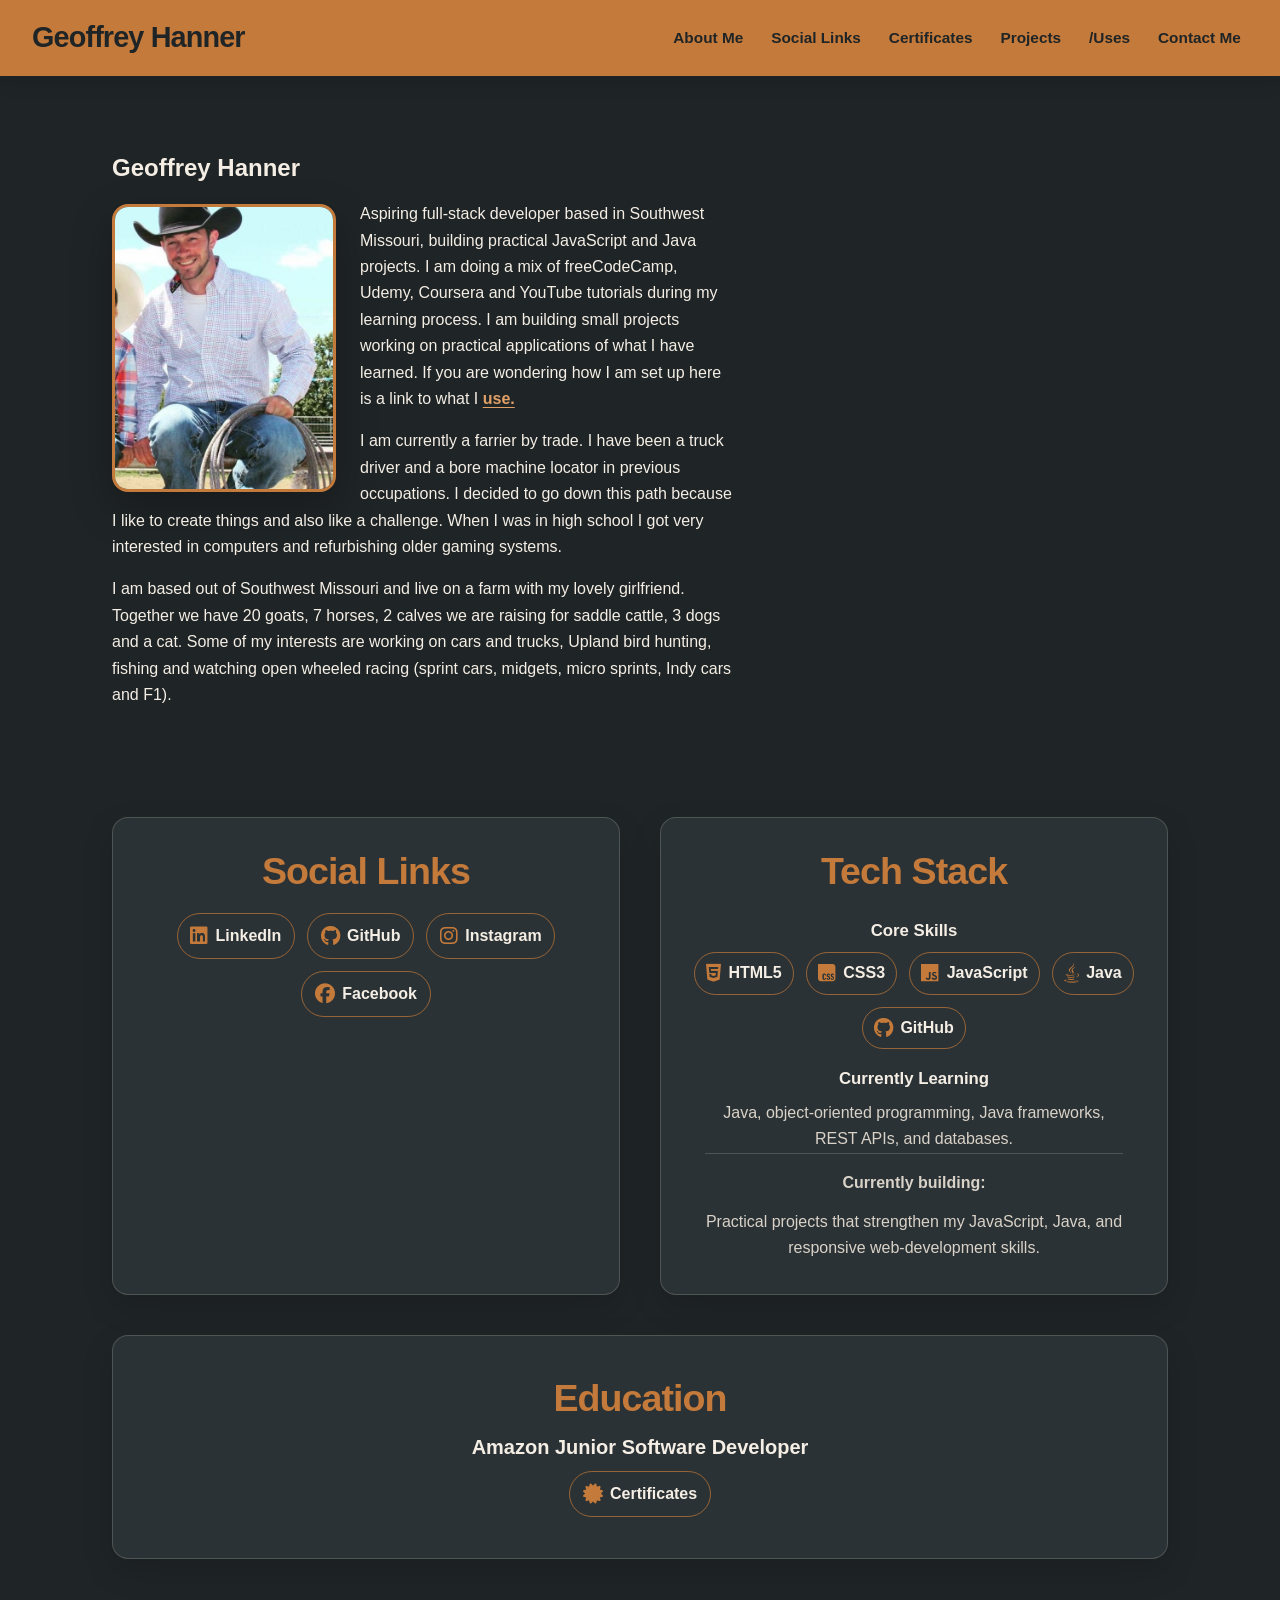
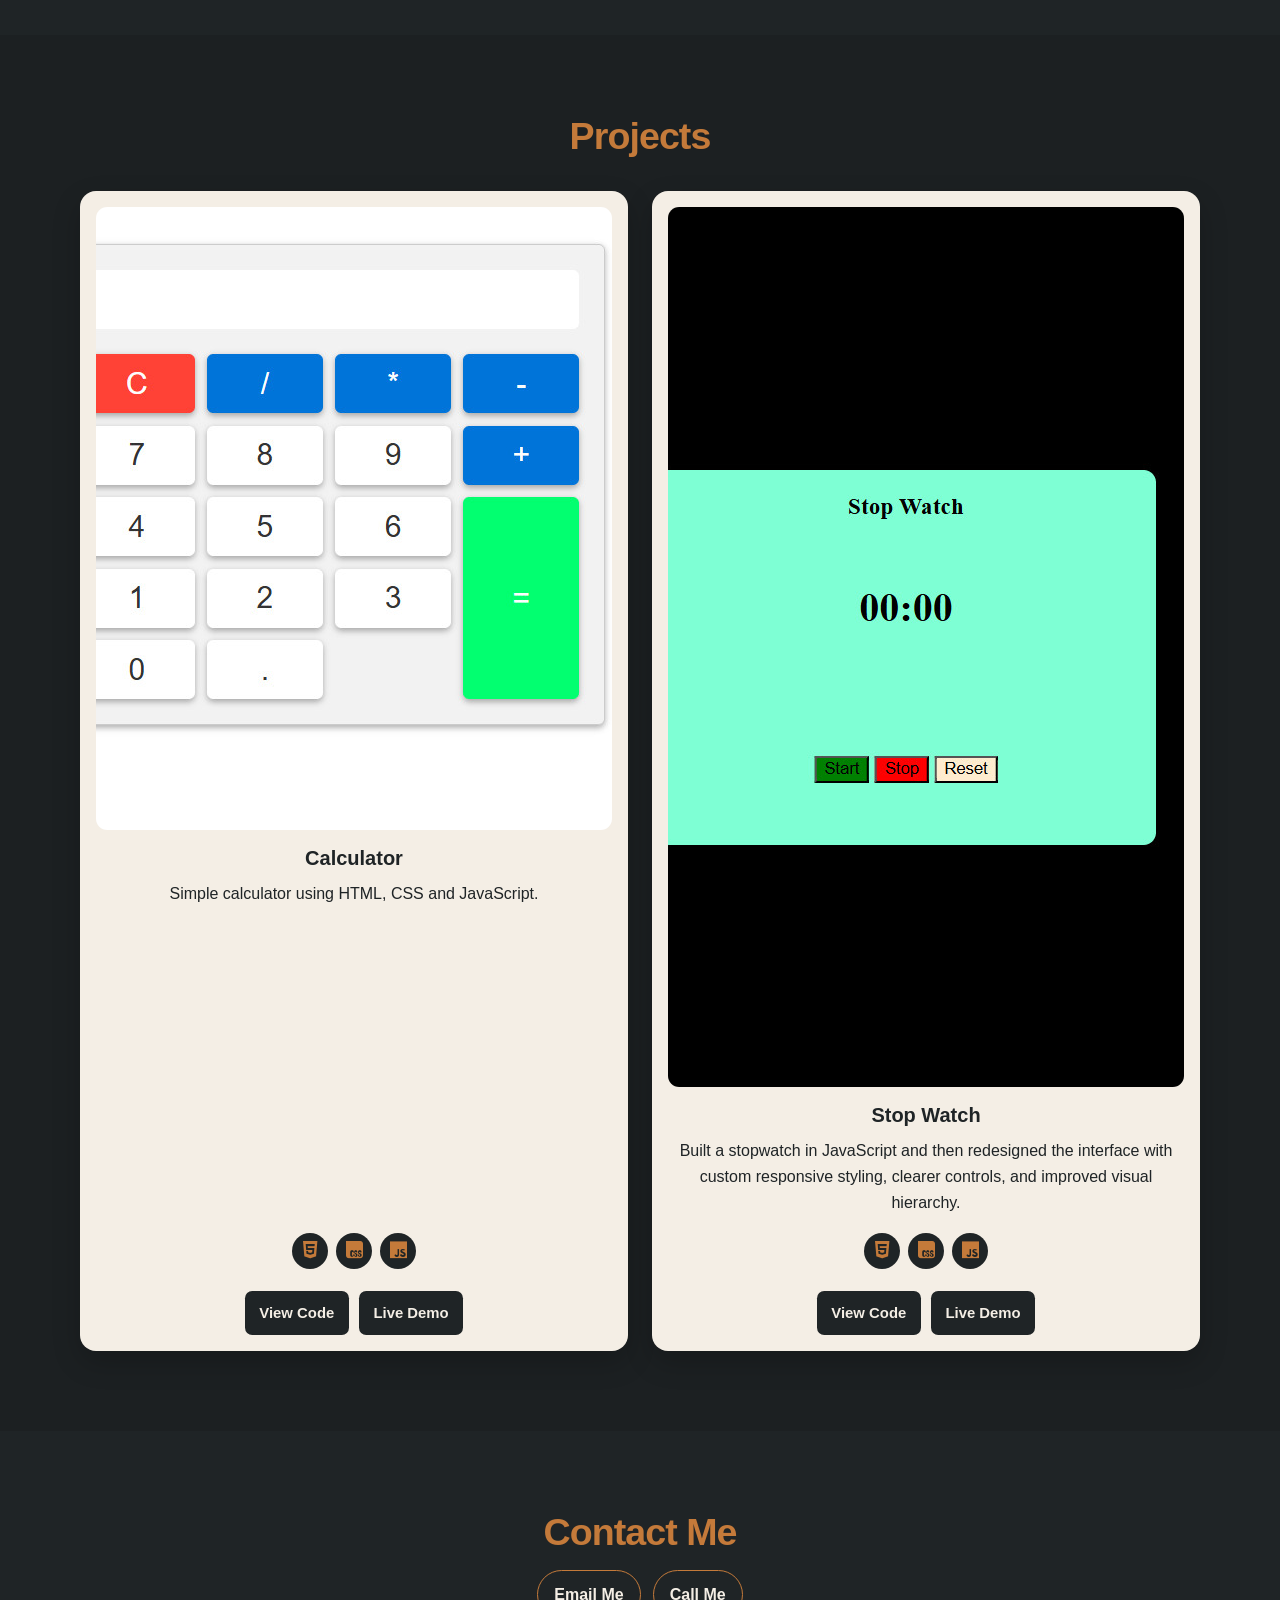
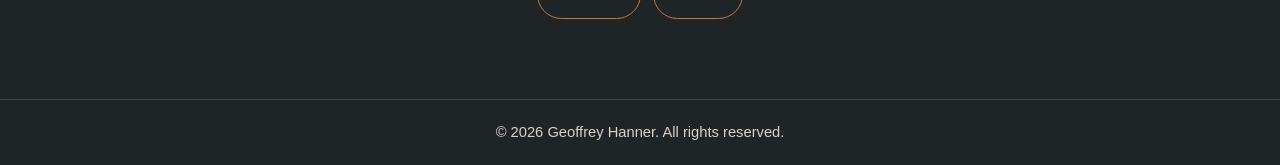
==== commit 2bcff2b4: "Add files via upload" ====
--- a/index.html
+++ b/index.html
@@ -7,6 +7,15 @@
 	<link rel="stylesheet" href="styles.css"/>
     <link
       rel="stylesheet" href="https://cdnjs.cloudflare.com/ajax/libs/font-awesome/6.7.2/css/all.min.css">
+      <meta name="description" content="Geoffrey Hanner is an aspiring full-stack developer in Southwest Missouri building practical JavaScript and Java projects.">
+<link rel="canonical" href="https://www.geoffhanner.dev/">
+<meta name="theme-color" content="#1f2426">
+
+<meta property="og:title" content="Geoffrey Hanner | Developer Portfolio">
+<meta property="og:description" content="Practical JavaScript and Java projects from an aspiring full-stack developer.">
+<meta property="og:url" content="https://www.geoffhanner.dev/">
+<meta property="og:type" content="website">
+<meta property="og:image" content="https://www.geoffhanner.dev/Assets/portfolio-preview.jpg">
 </head>
 <body>
     <header>
@@ -76,7 +85,7 @@
               <strong>Currently building:</strong> Practical projects that strengthen my
                 JavaScript, Java, and responsive web-development skills.
             </p>
-          </div>         
+                   
         </div>
         <div class="education">
           <h2>Education</h2>
@@ -88,7 +97,8 @@
       	<h2>Projects</h2>
       	<div class="projects">
       		<div class="projectCard">          
-  	          	<img src="./Assets/Calculator.jpg" alt="Calculator project Screenshot" loading="lazy" decoding="async" />
+  	          	<img src="./Assets/Calculator.jpg" alt="Calculator web app interface" width="657" height="623"
+                    loading="lazy" decoding="async">
   	          		<h3>Calculator</h3>
   	          		<p>
   	            		Simple calculator using HTML, CSS and JavaScript.
@@ -105,10 +115,11 @@
             	</div>
 
             	<div class="projectCard">          
-  	          	<img src="./Assets/Stop Watch.jpg" alt="Stopwatch project Screenshot" loading="lazy" decoding="async" />
+  	          	<img src="./Assets/Stop Watch.jpg" alt="Stopwatch web app interface" width="927" height="880"
+                  loading="lazy" decoding="async">
   	          		<h3>Stop Watch</h3>
   	          		<p>
-  	            		Simple stop watch that I did from a how to video. I added better styling to make it stand out.
+  	            		Built a stopwatch in JavaScript and then redesigned the interface with custom responsive styling, clearer controls, and improved visual hierarchy.
   	          		</p>
             		<div class="badges">
               		<span class="badge"><i class="fa-brands fa-html5 icon" aria-hidden="true"></i></span>
--- a/styles.css
+++ b/styles.css
@@ -161,7 +161,7 @@
 }
 
 .about p {
-  max-width: 100ch;
+  max-width: 70ch;
   margin-bottom: 1rem;
   color: var(--text);
   font-size: clamp(1rem, 1.2vw, 1.08rem);
@@ -332,6 +332,11 @@
   background: var(--accent);
   color: var(--ink);
 }
+
+.social-links .icon,
+.education .icon {
+  font-size: 1.25rem;
+}
 /* ---------- Projects ---------- */
 
 #projects {
